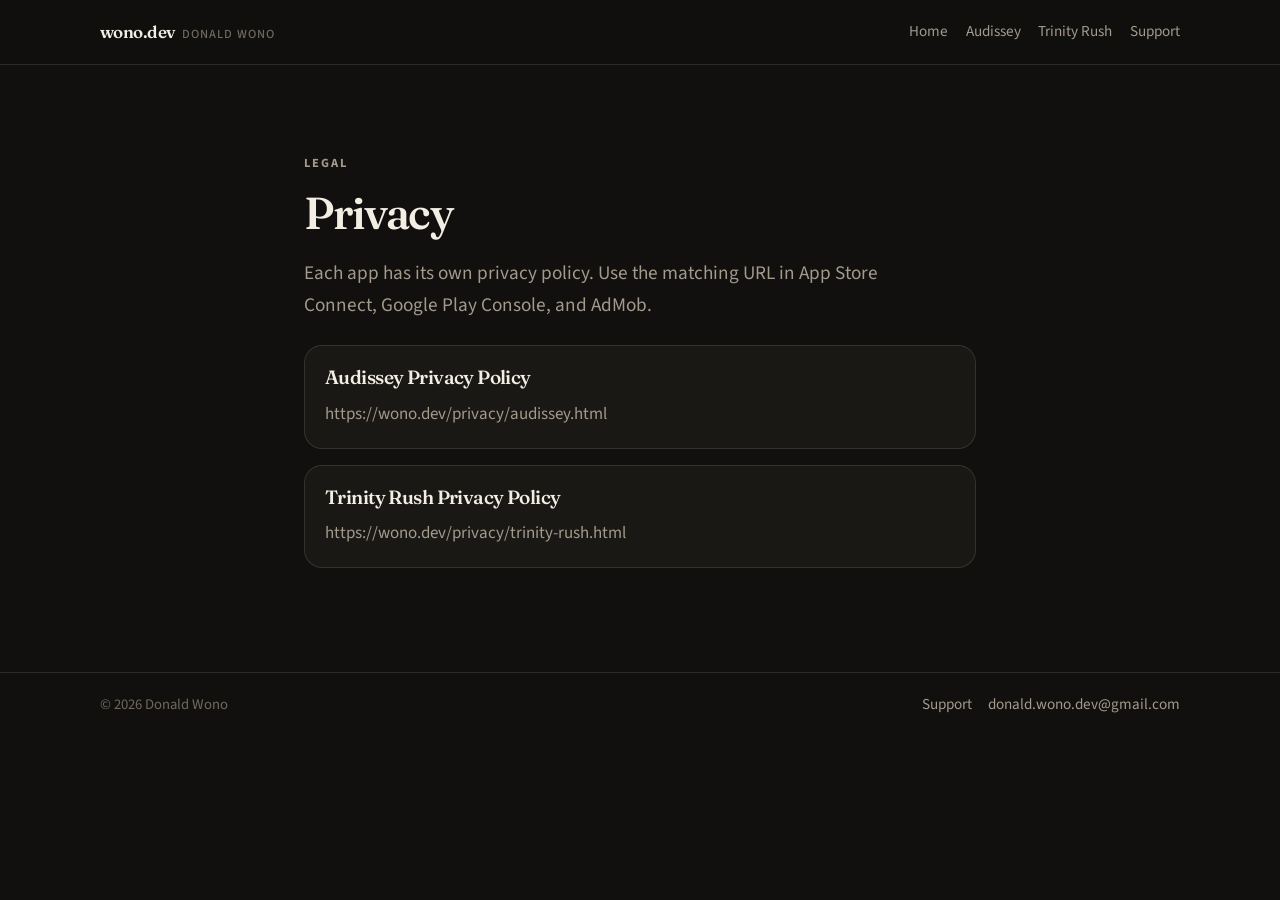
==== privacy/index.html @ 0ca2bea0 "Add files via upload" ====
<!DOCTYPE html>
<html lang="en">
<head>
  <meta charset="utf-8">
  <meta name="viewport" content="width=device-width, initial-scale=1">
  <title>Privacy Policies — wono.dev</title>
  <meta name="description" content="Privacy policies for apps published by Donald Wono, including Audissey and Trinity Rush.">
  <link rel="canonical" href="https://wono.dev/privacy/">
  <meta name="theme-color" content="#11100e">
  <link rel="icon" href="/images/favicon.svg" type="image/svg+xml">
  <link rel="icon" href="/images/favicon-64.png" type="image/png">
  <link rel="preconnect" href="https://fonts.googleapis.com">
  <link rel="preconnect" href="https://fonts.gstatic.com" crossorigin>
  <link href="https://fonts.googleapis.com/css2?family=Fraunces:opsz,wght@9..144,500;9..144,600&family=Source+Sans+3:wght@400;600;700&display=swap" rel="stylesheet">
  <link rel="stylesheet" href="/css/site.css">
</head>
<body>
  <header class="site-header">
    <div class="wrap">
      <a class="brand" href="/">wono.dev <small>Donald Wono</small></a>
      <nav>
        <a href="/">Home</a>
        <a href="/audissey/">Audissey</a>
        <a href="/trinity-rush/">Trinity Rush</a>
        <a href="/support/">Support</a>
      </nav>
    </div>
  </header>

  <main class="legal">
    <section class="hero">
      <div class="narrow">
        <p class="eyebrow">Legal</p>
        <h1>Privacy</h1>
        <p class="lede">Each app has its own privacy policy. Use the matching URL in App Store Connect, Google Play Console, and AdMob.</p>
        <div class="cards" style="margin-top: 1.5rem; grid-template-columns: 1fr;">
          <a class="card" href="/privacy/audissey.html">
            <h3>Audissey Privacy Policy</h3>
            <p>https://wono.dev/privacy/audissey.html</p>
          </a>
          <a class="card" href="/privacy/trinity-rush.html">
            <h3>Trinity Rush Privacy Policy</h3>
            <p>https://wono.dev/privacy/trinity-rush.html</p>
          </a>
        </div>
      </div>
    </section>
  </main>

  <footer class="site-footer">
    <div class="wrap">
      <p>© 2026 Donald Wono</p>
      <nav>
        <a href="/support/">Support</a>
        <a href="mailto:donald.wono.dev@gmail.com">donald.wono.dev@gmail.com</a>
      </nav>
    </div>
  </footer>
</body>
</html>
---- css/site.css ----
:root {
  --bg: #11100e;
  --bg-elev: #1a1815;
  --bg-soft: #221f1a;
  --text: #f3eee4;
  --muted: #a39a8c;
  --faint: #6f685c;
  --line: rgba(243, 238, 228, 0.12);
  --accent: #d7b07a;
  --accent-2: #8fb4c9;
  --ok: #7dcea0;
  --shadow: 0 18px 50px rgba(0, 0, 0, 0.28);
  --serif: "Fraunces", "Iowan Old Style", "Palatino Linotype", Palatino, serif;
  --sans: "Source Sans 3", "Segoe UI", Helvetica, Arial, sans-serif;
  --max: 1080px;
  --narrow: 42rem;
}

*,
*::before,
*::after {
  box-sizing: border-box;
}

html {
  scroll-behavior: smooth;
}

body {
  margin: 0;
  min-height: 100vh;
  color: var(--text);
  background: var(--bg);
  font-family: var(--sans);
  font-size: 1.0625rem;
  line-height: 1.65;
}

img {
  max-width: 100%;
  height: auto;
  display: block;
}

a {
  color: var(--accent);
  text-decoration-thickness: 1px;
  text-underline-offset: 0.18em;
}

a:hover {
  color: var(--text);
}

code {
  font-size: 0.9em;
  color: var(--text);
}

.wrap {
  width: min(var(--max), calc(100% - 2rem));
  margin: 0 auto;
}

.narrow {
  width: min(var(--narrow), calc(100% - 2rem));
  margin: 0 auto;
}

.site-header {
  position: sticky;
  top: 0;
  z-index: 20;
  backdrop-filter: blur(16px);
  background: color-mix(in srgb, var(--bg) 82%, transparent);
  border-bottom: 1px solid var(--line);
}

.site-header .wrap,
.site-footer .wrap {
  display: flex;
  align-items: center;
  justify-content: space-between;
  gap: 1rem;
  min-height: 4rem;
}

.brand {
  display: inline-flex;
  align-items: baseline;
  gap: 0.45rem;
  color: var(--text);
  text-decoration: none;
  font-family: var(--serif);
  font-weight: 600;
  letter-spacing: -0.03em;
}

.brand small {
  color: var(--faint);
  font-family: var(--sans);
  font-size: 0.78rem;
  font-weight: 500;
  letter-spacing: 0.08em;
  text-transform: uppercase;
}

nav {
  display: flex;
  flex-wrap: wrap;
  gap: 0.35rem 1.1rem;
  font-size: 0.95rem;
}

nav a {
  color: var(--muted);
  text-decoration: none;
}

nav a:hover,
nav a[aria-current="page"] {
  color: var(--text);
}

.hero {
  padding: 5.5rem 0 3.5rem;
}

.eyebrow {
  margin: 0 0 0.85rem;
  color: var(--accent);
  font-size: 0.78rem;
  font-weight: 700;
  letter-spacing: 0.16em;
  text-transform: uppercase;
}

h1,
h2,
h3 {
  font-family: var(--serif);
  font-weight: 560;
  letter-spacing: -0.03em;
  line-height: 1.15;
}

h1 {
  margin: 0 0 1rem;
  font-size: clamp(2.4rem, 6vw, 4.4rem);
}

h2 {
  margin: 0 0 0.85rem;
  font-size: clamp(1.6rem, 3vw, 2.2rem);
}

h3 {
  margin: 0 0 0.45rem;
  font-size: 1.2rem;
}

.lede {
  max-width: 38rem;
  color: var(--muted);
  font-size: 1.2rem;
}

.actions {
  display: flex;
  flex-wrap: wrap;
  gap: 0.75rem;
  margin-top: 1.75rem;
}

.btn {
  display: inline-flex;
  align-items: center;
  justify-content: center;
  min-height: 2.7rem;
  padding: 0.55rem 1.05rem;
  border: 1px solid var(--line);
  border-radius: 999px;
  background: var(--bg-elev);
  color: var(--text);
  text-decoration: none;
  font-weight: 600;
}

.btn:hover {
  border-color: color-mix(in srgb, var(--accent) 55%, var(--line));
  color: var(--text);
}

.btn-primary {
  background: var(--text);
  border-color: var(--text);
  color: #16140f;
}

.btn-primary:hover {
  background: #fff;
  color: #16140f;
}

.section {
  padding: 3.25rem 0;
}

.section + .section {
  border-top: 1px solid var(--line);
}

.grid-2,
.grid-3,
.cards,
.shots,
.classes {
  display: grid;
  gap: 1rem;
}

.grid-2 {
  grid-template-columns: repeat(2, minmax(0, 1fr));
}

.grid-3,
.cards {
  grid-template-columns: repeat(3, minmax(0, 1fr));
}

.card,
.panel {
  background: var(--bg-elev);
  border: 1px solid var(--line);
  border-radius: 18px;
  padding: 1.25rem;
}

.card {
  display: flex;
  flex-direction: column;
  gap: 0.7rem;
  text-decoration: none;
  color: inherit;
  min-height: 100%;
  transition: transform 160ms ease, border-color 160ms ease;
}

.card:hover {
  transform: translateY(-3px);
  border-color: color-mix(in srgb, var(--accent) 45%, var(--line));
  color: inherit;
}

.card img.icon,
.app-hero-icon {
  width: 64px;
  height: 64px;
  border-radius: 16px;
}

.card h2,
.card h3 {
  margin: 0;
}

.card p,
.panel p {
  margin: 0;
  color: var(--muted);
}

.kicker {
  color: var(--faint);
  font-size: 0.78rem;
  letter-spacing: 0.08em;
  text-transform: uppercase;
}

.shots {
  grid-template-columns: repeat(2, minmax(0, 1fr));
}

.shots figure,
.hero-shot {
  margin: 0;
  overflow: hidden;
  border-radius: 18px;
  border: 1px solid var(--line);
  background: #000;
}

.shots img,
.hero-shot img {
  width: 100%;
  object-fit: cover;
}

.shots.promo {
  grid-template-columns: repeat(2, minmax(0, 1fr));
}

.shots.promo img,
.hero-shot.contain img {
  object-fit: contain;
  background: #05070c;
}

.app-hero .hero-shot.contain img {
  max-height: 34rem;
  margin: 0 auto;
}

.shots figcaption {
  padding: 0.7rem 0.9rem 0.9rem;
  color: var(--muted);
  font-size: 0.92rem;
}

.feature-list {
  margin: 0;
  padding: 0;
  list-style: none;
}

.feature-list li {
  position: relative;
  padding: 0.55rem 0 0.55rem 1.2rem;
  border-bottom: 1px solid var(--line);
  color: var(--muted);
}

.feature-list li::before {
  content: "";
  position: absolute;
  left: 0;
  top: 0.95rem;
  width: 0.45rem;
  height: 0.45rem;
  border-radius: 50%;
  background: var(--accent);
}

.app-hero {
  display: grid;
  grid-template-columns: 1.05fr 0.95fr;
  gap: 2rem;
  align-items: center;
  padding: 4.5rem 0 2.5rem;
}

.app-meta {
  display: flex;
  flex-wrap: wrap;
  gap: 0.5rem;
  margin: 1rem 0 0;
}

.pill {
  display: inline-flex;
  align-items: center;
  padding: 0.25rem 0.65rem;
  border: 1px solid var(--line);
  border-radius: 999px;
  color: var(--muted);
  font-size: 0.82rem;
}

.note {
  margin-top: 0.85rem;
  color: var(--faint);
  font-size: 0.95rem;
}

.legal h1 {
  font-size: clamp(2rem, 4vw, 2.8rem);
}

.legal h2 {
  margin-top: 2rem;
}

.legal p,
.legal li {
  color: var(--muted);
}

.site-footer {
  margin-top: 3rem;
  border-top: 1px solid var(--line);
  color: var(--faint);
  font-size: 0.92rem;
}

.site-footer a {
  color: var(--muted);
  text-decoration: none;
}

.site-footer nav {
  gap: 1rem;
}

.reviewer-box {
  background: color-mix(in srgb, var(--accent) 8%, var(--bg-elev));
  border: 1px solid color-mix(in srgb, var(--accent) 28%, var(--line));
}

.facts {
  display: grid;
  grid-template-columns: 11rem 1fr;
  gap: 0.65rem 1.2rem;
  margin: 1.1rem 0 0;
}

.facts dt {
  margin: 0;
  color: var(--faint);
  font-size: 0.78rem;
  font-weight: 700;
  letter-spacing: 0.08em;
  text-transform: uppercase;
}

.facts dd {
  margin: 0;
  color: var(--muted);
}

.roster {
  display: grid;
  grid-template-columns: repeat(4, minmax(0, 1fr));
  gap: 0.85rem;
}

.roster .class-card h3 {
  font-size: 1.05rem;
}

.roster .class-card p {
  font-size: 0.92rem;
}

.classes {
  grid-template-columns: repeat(4, minmax(0, 1fr));
}

.class-card {
  text-align: center;
}

.class-card img {
  width: 100%;
  aspect-ratio: 1;
  object-fit: contain;
  margin: 0 auto 0.7rem;
}

.banner {
  position: relative;
  overflow: hidden;
  min-height: 280px;
  border-radius: 22px;
  border: 1px solid var(--line);
}

.banner img {
  width: 100%;
  height: 100%;
  min-height: 280px;
  object-fit: cover;
}

.banner .logo-over {
  position: absolute;
  left: 50%;
  top: 46%;
  width: min(360px, 70%);
  transform: translate(-50%, -50%);
  filter: drop-shadow(0 10px 24px rgba(0, 0, 0, 0.55));
}

body.theme-audissey {
  --bg: #0b1220;
  --bg-elev: #121b2c;
  --bg-soft: #182338;
  --text: #eef3fb;
  --muted: #a8b4c7;
  --faint: #73819a;
  --line: rgba(238, 243, 251, 0.12);
  --accent: #7eb6ea;
  --accent-2: #e8a87c;
}

body.theme-trinity {
  --bg: #0c1018;
  --bg-elev: #151b28;
  --bg-soft: #1c2434;
  --text: #f4efe3;
  --muted: #b7ae9a;
  --faint: #7f7766;
  --line: rgba(244, 239, 227, 0.12);
  --accent: #73ebc7;
  --accent-2: #e8c15a;
}

@media (max-width: 860px) {
  .app-hero,
  .grid-2,
  .grid-3,
  .cards,
  .shots,
  .shots.promo,
  .classes,
  .roster,
  .facts {
    grid-template-columns: 1fr;
  }

  .hero,
  .app-hero {
    padding-top: 3.2rem;
  }

  .site-header .wrap,
  .site-footer .wrap {
    flex-direction: column;
    align-items: flex-start;
    padding: 0.85rem 0;
  }
}

@media (max-width: 640px) {
  .classes,
  .roster {
    grid-template-columns: repeat(2, minmax(0, 1fr));
  }
}
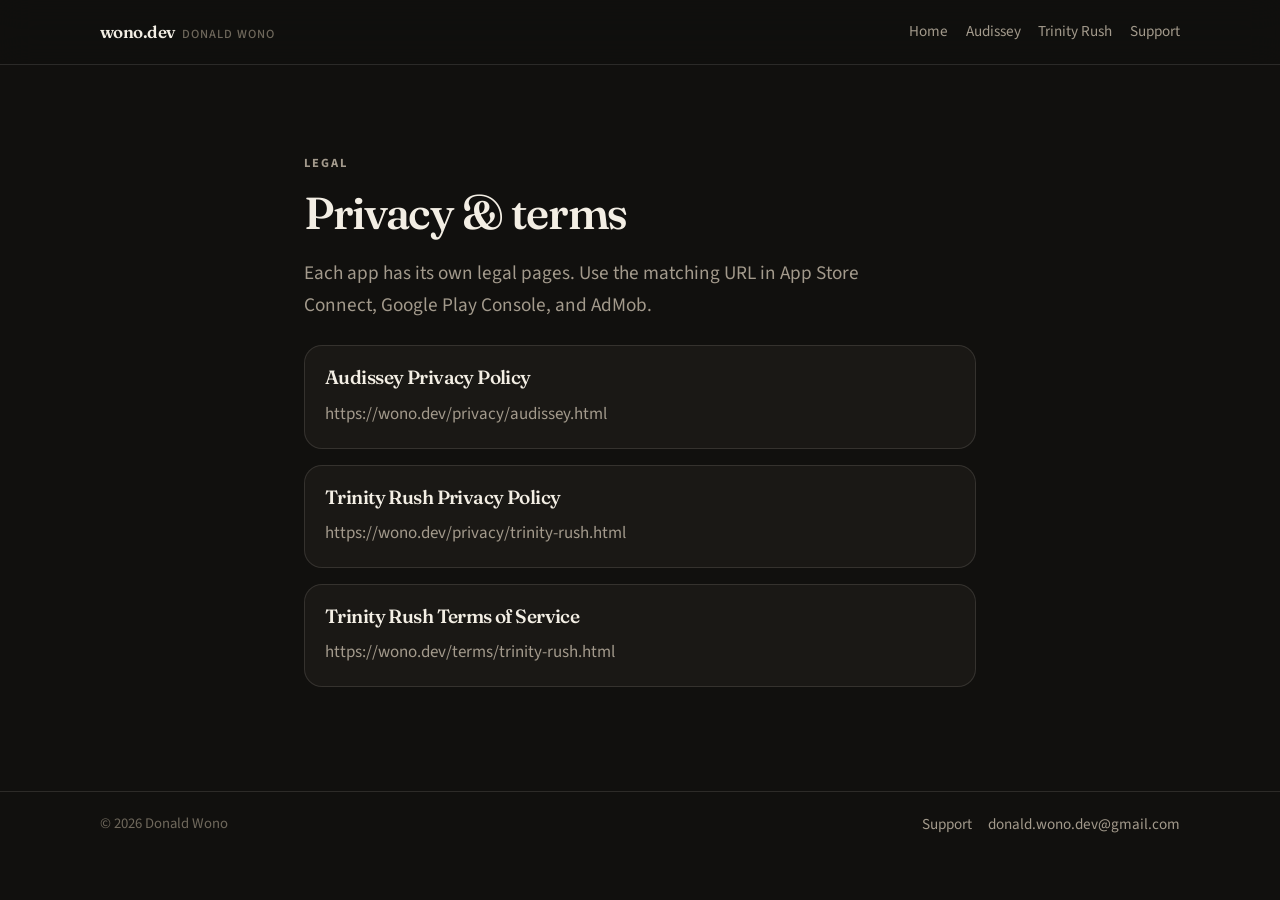
==== commit fb56e1bf: "Highlight 20-player Party Race mode, move reviewer box to footer, add OG/Twitter meta tags to /trini" ====
--- a/privacy/index.html
+++ b/privacy/index.html
@@ -3,8 +3,8 @@
 <head>
   <meta charset="utf-8">
   <meta name="viewport" content="width=device-width, initial-scale=1">
-  <title>Privacy Policies — wono.dev</title>
-  <meta name="description" content="Privacy policies for apps published by Donald Wono, including Audissey and Trinity Rush.">
+  <title>Privacy &amp; Terms — wono.dev</title>
+  <meta name="description" content="Privacy policies and terms of service for apps published by Donald Wono, including Audissey and Trinity Rush.">
   <link rel="canonical" href="https://wono.dev/privacy/">
   <meta name="theme-color" content="#11100e">
   <link rel="icon" href="/images/favicon.svg" type="image/svg+xml">
@@ -31,8 +31,8 @@
     <section class="hero">
       <div class="narrow">
         <p class="eyebrow">Legal</p>
-        <h1>Privacy</h1>
-        <p class="lede">Each app has its own privacy policy. Use the matching URL in App Store Connect, Google Play Console, and AdMob.</p>
+        <h1>Privacy &amp; terms</h1>
+        <p class="lede">Each app has its own legal pages. Use the matching URL in App Store Connect, Google Play Console, and AdMob.</p>
         <div class="cards" style="margin-top: 1.5rem; grid-template-columns: 1fr;">
           <a class="card" href="/privacy/audissey.html">
             <h3>Audissey Privacy Policy</h3>
@@ -41,6 +41,10 @@
           <a class="card" href="/privacy/trinity-rush.html">
             <h3>Trinity Rush Privacy Policy</h3>
             <p>https://wono.dev/privacy/trinity-rush.html</p>
+          </a>
+          <a class="card" href="/terms/trinity-rush.html">
+            <h3>Trinity Rush Terms of Service</h3>
+            <p>https://wono.dev/terms/trinity-rush.html</p>
           </a>
         </div>
       </div>
--- a/css/site.css
+++ b/css/site.css
@@ -471,13 +471,26 @@
   object-fit: cover;
 }
 
-.banner .logo-over {
+.video {
+  margin: 0;
+  overflow: hidden;
+  border-radius: 22px;
+  border: 1px solid var(--line);
+  background: #000;
+}
+
+.video-frame {
+  position: relative;
+  width: 100%;
+  aspect-ratio: 16 / 9;
+}
+
+.video-frame iframe {
   position: absolute;
-  left: 50%;
-  top: 46%;
-  width: min(360px, 70%);
-  transform: translate(-50%, -50%);
-  filter: drop-shadow(0 10px 24px rgba(0, 0, 0, 0.55));
+  inset: 0;
+  width: 100%;
+  height: 100%;
+  border: 0;
 }
 
 body.theme-audissey {
